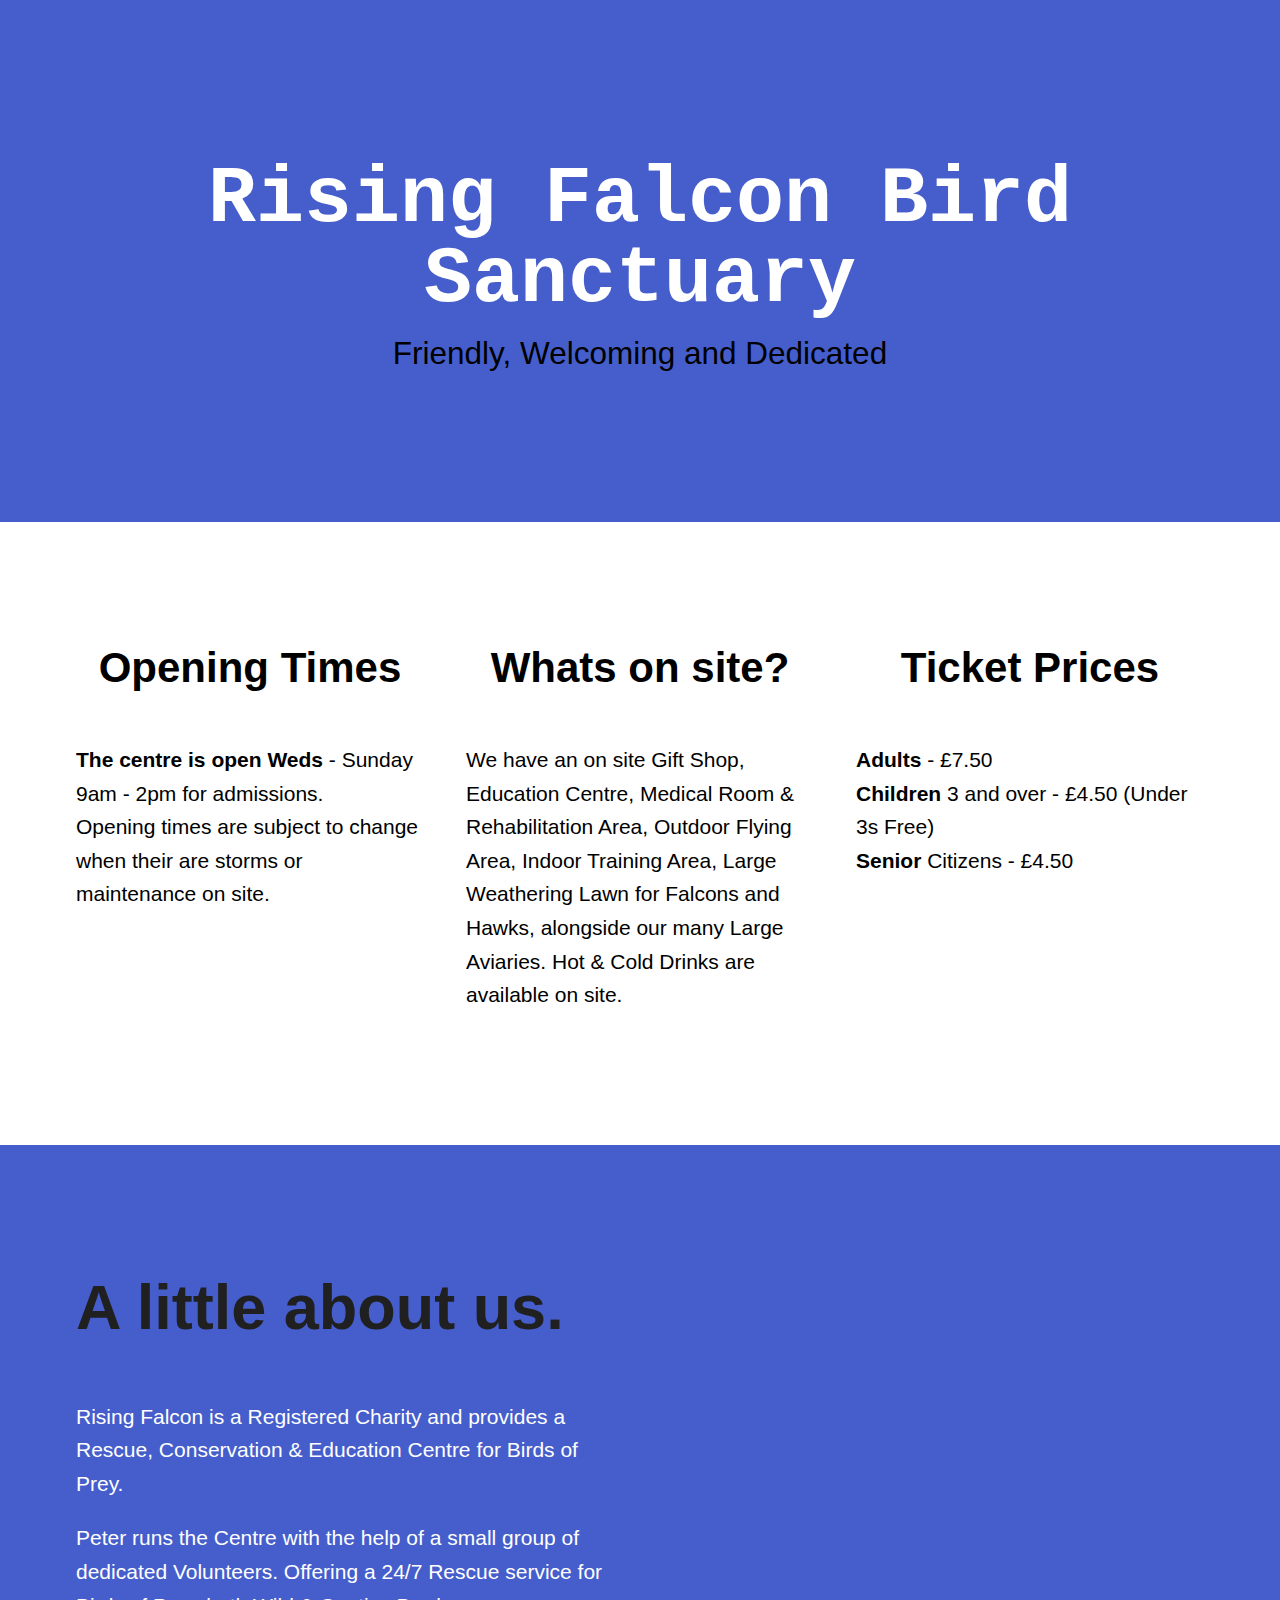
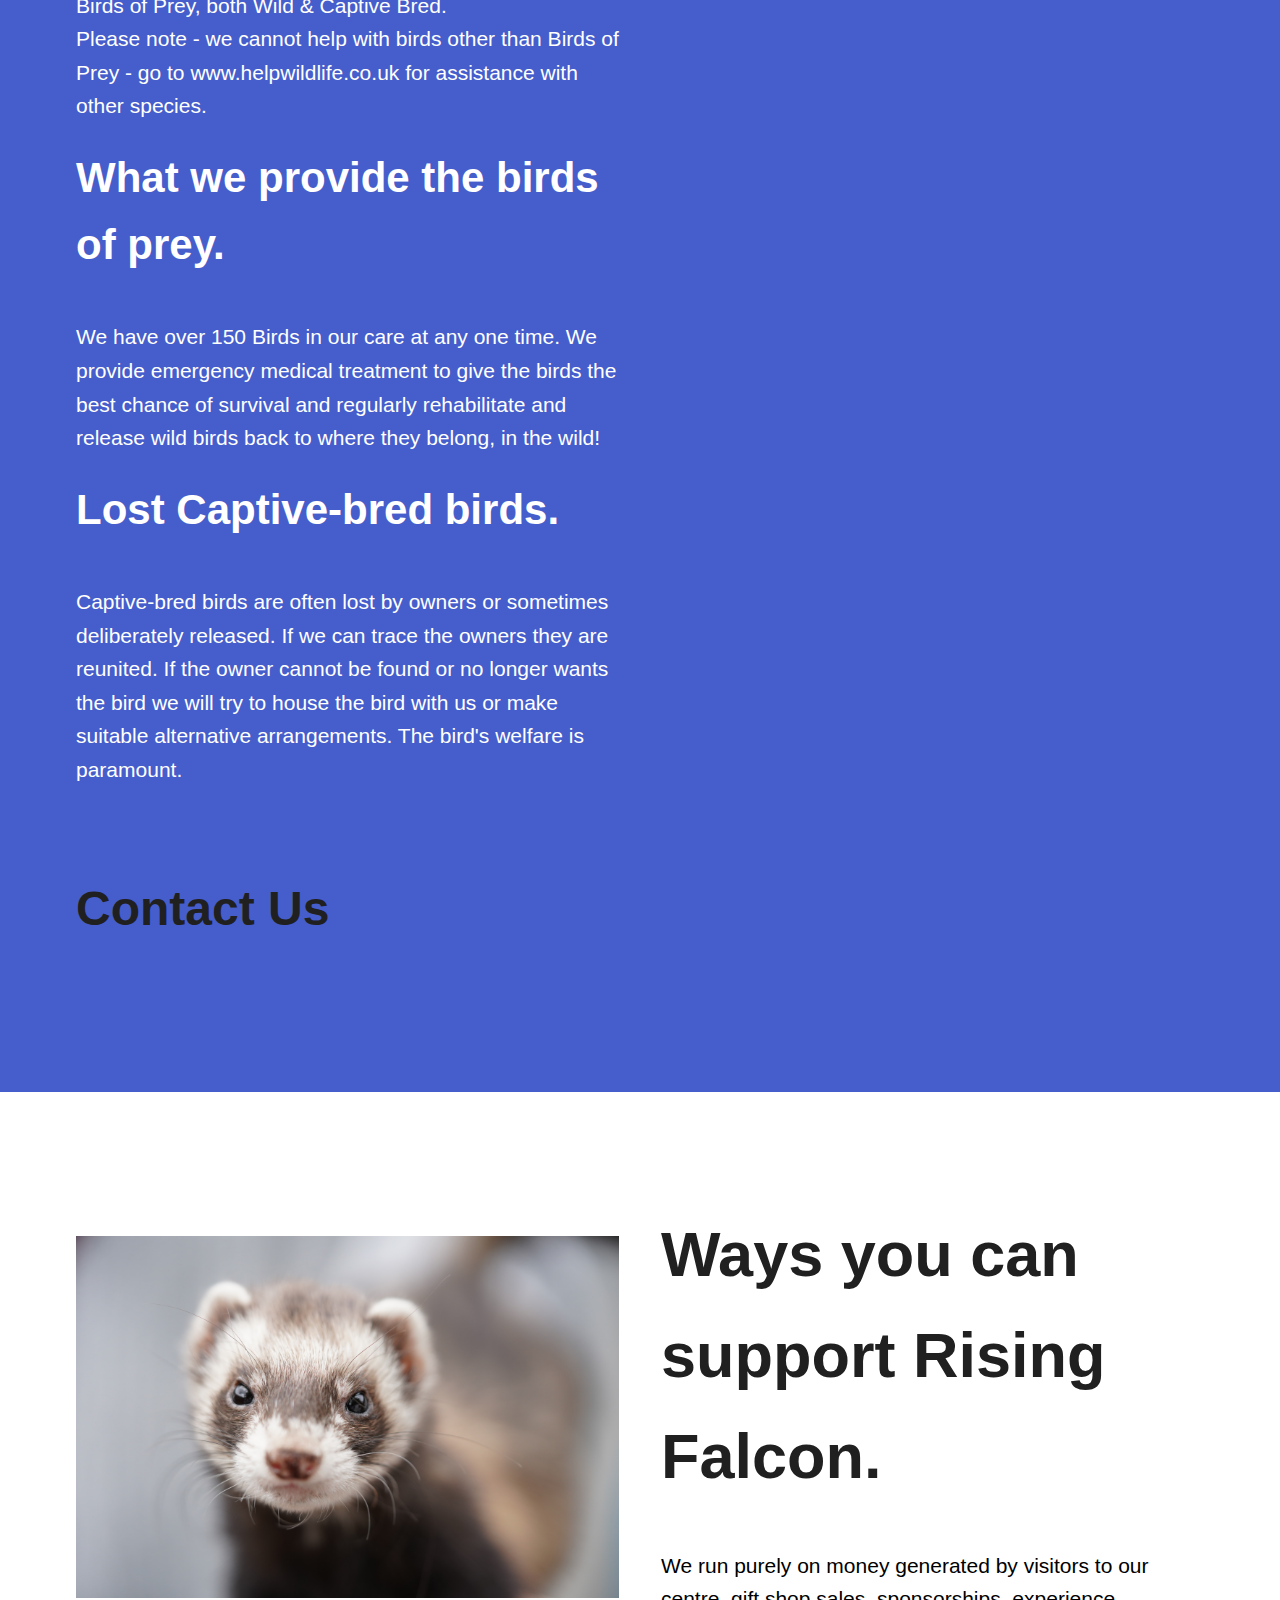
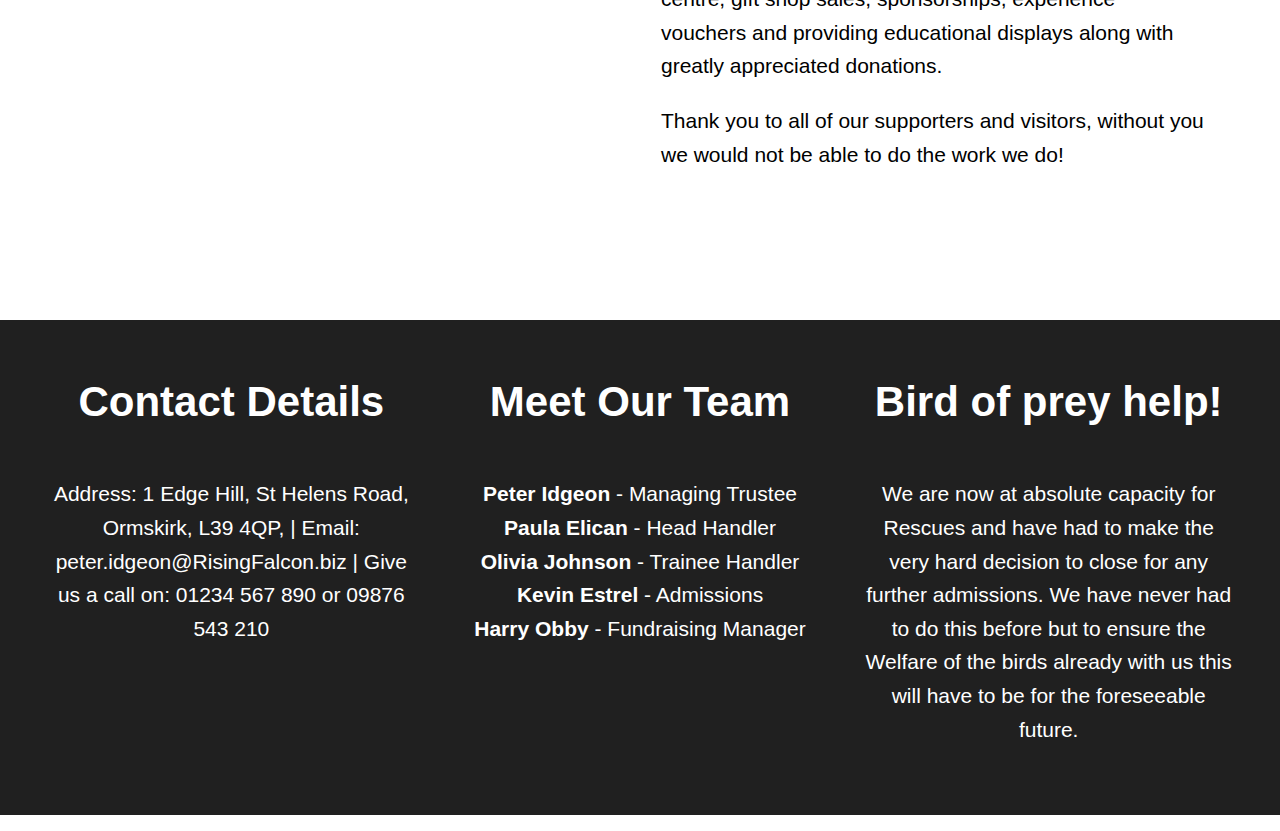
==== index.html @ fcaf2611 "First Commit" ====
<!DOCTYPE html>
<html lang="en" dir="ltr">
  <head>
    <meta charset="utf-8">
    <title>Rising Falcon Bird Sanctuary</title>
    <link rel="stylesheet" href="main.css">
  </head>
  <body>
    <header class="bg-light text-center">

      <section class="logo">
        <div class="container">
        <div class="split">
            <img src="img/logo.png" alt="">
      </div>
      </section>
      <h1>Rising Falcon Bird Sanctuary</h1>
      <p>Friendly, Welcoming and Dedicated</p>
    </header>
<!-- The section below creates two paragraphs, the divs allow for future proofing
meaning that paragrahs can be added or taken away with anmy change to the code. -->

<!-- 3 Section Container -->
    <section>
      <div class="container">
      <div class="split">
        <div>
          <h2 class="text-center">Opening Times</h2>
          <p><strong>The centre is open Weds</strong> - Sunday 9am - 2pm
            for admissions.
            <br> Opening times are subject to change when their are storms or maintenance on site.</p>


        </div>
        <div>
          <h2 class="text-center">Whats on site?</h2>
          <p>We have an on site Gift Shop, Education Centre, Medical Room & Rehabilitation Area, Outdoor Flying Area, Indoor Training Area,
            Large Weathering Lawn for Falcons and Hawks, alongside our many Large Aviaries. Hot & Cold Drinks are available on site.</p>
        </div>
        <div>
          <h2 class="text-center">Ticket Prices</h2>
          <p><strong>Adults</strong> - £7.50
          <br><strong>Children</strong> 3 and over - £4.50 (Under 3s Free)
          <br><strong>Senior</strong> Citizens - £4.50</p>
        </div>
      </div>
    </div>
    </section>
<!-- Container for Text with side image on right -->
    <section class="bg-dark">
      <div class="container">
      <div class="split">
        <div>
        <h2><a href="aboutus.html"> A little about us.</a></h2>
        <p>Rising Falcon is a Registered Charity and provides a  Rescue, Conservation & Education Centre for Birds of Prey.</p>
        <p>Peter runs the Centre with the help of a small group of dedicated Volunteers.  Offering a 24/7 Rescue service for
          Birds of Prey, both Wild & Captive Bred. <br>Please note - we cannot help with birds other than Birds of Prey -
          go to www.helpwildlife.co.uk for assistance with other species.</p>
          <h2>What we provide the birds of prey. </h2>
        <p>We have over 150 Birds in our care at any one time. We provide emergency medical treatment to give the birds
          the best chance of survival and regularly rehabilitate and release wild birds back to where they belong, in the wild!</p>
          <h2>Lost Captive-bred birds.</h2>
        <p>Captive-bred birds are often lost by owners or sometimes deliberately released.  If we can trace the owners they are reunited.
          If the owner cannot be found or no longer wants the bird we will try to house the bird with us or make suitable alternative arrangements.
          The bird's welfare is paramount.</p>
        <h2 class="supportUsHereBtn"><a href="contactus.html">Contact Us</a></h2>

      </div>
        <div class="aboutusimg">
        <img src="img/Baldrick.jpg" alt="">
      </div>
    </div>
  </div>
</section>
<!-- Container for text width side image on left -->
    <section class="bg-primary">
      <div class="container">
      <div class="split">
        <div><img src="img/Paws.jpg" alt="" class="supportimg">
        </div>
        <div>
          <h2><a href="waystosupportus.html">Ways you can support Rising Falcon.</a></h2>
          <p>We run purely on money generated by visitors to our centre, gift shop sales, sponsorships, experience vouchers and providing educational
            displays along with greatly appreciated donations.</p>
          <p>Thank you to all of our supporters and visitors, without you we would not be able to do the work we do!</p>
        </div>
      </div>
    </div>
    </section>


<!-- 3 Section Footer -->
    <section class="footer2">
      <div class="footer">
      <div class="split">
        <div>
          <h2 class="footertext">Contact Details</h2>
          <p class="footertext">Address: 1 Edge Hill, St Helens Road, Ormskirk, L39 4QP, | Email: peter.idgeon@RisingFalcon.biz | Give us a call on: 01234 567 890 or 09876 543 210</p>

        </div>
        <div>
          <h2 class="footertext">Meet Our Team</h2>
          <p class="footertext"><strong>Peter Idgeon</strong> - Managing Trustee<br>
            <strong>Paula Elican</strong> - Head Handler<br>
            <strong>Olivia Johnson</strong> - Trainee Handler<br>
            <strong>Kevin Estrel</strong> - Admissions<br>
            <strong>Harry Obby</strong> - Fundraising Manager</p>
        </div>
        <div>
          <h2 class="footertext">Bird of prey help!</h2>
          <p class="footertext">We are now at absolute capacity for Rescues and have had to make the very hard decision
            to close for any further admissions. We have never had to do this before but to ensure
            the Welfare of the birds already with us this will have to be for the foreseeable
            future.</p>
        </div>
      </div>
    </div>
    </section>
  </body>
</html>
---- main.css ----
:root {
  --clr-primary-200: #455ECB;
  --clr-primary-400: #FFF;

  --clr-neutral-100: #FFF;
  --clr-neutral-900: #455ECB;
  --clr-Text-black: #202020;

  --clr-bg-black: #202020;

  --clr-texthover: #2848DA;
  --ff-primary: 'Arial', sans-serif;
  --ff-accent: 'Andale', monospace;
}

*,
*::before,
*::after {
  box-sizing: boder-box;
}
/* Using rem over pixels will improve responsiveness */
body {
  font-family: var(--ff-primary);
  font-weight: 400;
  font-size: 1.3125rem;
  line-height: 1.6;
}

/* Sets main visual attributes for the whole website */
body,
h1,
h2,
h3,
p {
  margin: 0;
}
/* Sets the design for all headings */
h1,
h3 {
  color: var(--clr-primary-400);
  font-family: var(--ff-accent);
  font-weight: 900;
  line-height: 1;
  margin-bottom: 0.1em;
  font-size: 2em;
}
h1 {
  font-size: 5rem;
}


h2,
h3,
p {
  margin-bottom: 1em;
}


h2 {
  font-size: 2em;
  
}
/* Image Display */
img {
  display: block;
  max-width: 100%;
}

.text-center {
  text-align: center;
}

header,
section {
  padding: 4rem 0;
}

/* Mobile View */
@media (min-width: 40em) {
  header,
  section {
    padding: 7rem 0;
  }
}

.container {
  margin-inline: auto;
  width: min(90%, 70.5rem)
}

footer {
  margin-inline:auto;
}
/* Displayeds in a column format */
.split {
  display: flex;
  flex-direction: column;
}

@media (min-width: 40em) {
  .split {
    flex-direction: row;
  }

  .split > * {
    flex-basis: 100%;
  }

  .split > * + * {
    margin-left: 2em;
  }
}

.bg-light {
  background-color: var(--clr-primary-200);
  font-size: 1.5em;
}

.bg-primary {
  color: var(--clr-text-black);
  background-color: var(--clr-primary-400);
}

.bg-dark {
  color: var(--clr-neutral-100);
  background-color: var(--clr-neutral-900);
}

.bg-primary h2,
.bg-dark h2 {
  color: var(--clr-text-black);
}
/* Reduces logo size to fit mobile screen*/
.logo {
  margin: 0 auto;
  display: flex;
  width: 20%;
  padding-bottom: 3rem;
  padding-top: 0rem;
}

/* Reduces footer size to fit mobile screen*/
.footer {
  padding: 3rem;
  background-color: var(--clr-bg-black);
  color: var(--clr-primary-400);
  margin-bottom: 0;
}
.footer2 {
padding-bottom: 1rem;
padding-top: 1rem;
}

.aboutusimg {
  padding-top: 10rem;
}
.supportimg {
  padding-top: 2rem;
}

.footertext {
  text-align: center;
}
.supportUsHereBtn {
  font-size: 2rem;
  padding-top: 4rem;
}
/* Text links / Buttons */
a:link {
  color: var(--clr-Text-black);
  background-color: transparent;
  text-decoration: none;
  font-size: 1.5em;
}
a:visited {
  color: var(--clr-Text-black);
  background-color: transparent;
  text-decoration: none;
}
a:hover {
  color: var(--clr-texthover);
  background-color: transparent;
  text-decoration: underline;
}
a:active {
  color: var(--clr-Text-black);
  background-color: transparent;
  text-decoration: underline;
}





/* Form */
/* sizes and formats message box area */
.input,
.msg .area{
  width: 100%;
  padding: 2rem;
  box-sizing: border-box;
  margin-bottom: 2rem;
  border: var(--clr-primary-200) 2px solid;
  font-size: 14px;
  border-radius: 5px;
  outline: none;
  transform: all 0.5s ease;
}

.login .input{
  width: 48%;
  float: left;
  margin-right: 4%;
}

.login .input:last-child{
  margin-right: 0;
}

.msg .area{
  height: 200px;
}
/* Styles button */
.btn{
  width: 250px;
  background: var(--clr-primary-200);
  height: 50px;
  line-height: 50px;
  text-align: center;
  border-radius: 5px;
  margin: 0 auto;
  color: #fff;
  text-transform: uppercase;
  cursor: pointer;
}

.input:focus,
.msg .area:focus{
  border: 2px solid var(--clr-primary-200);
}
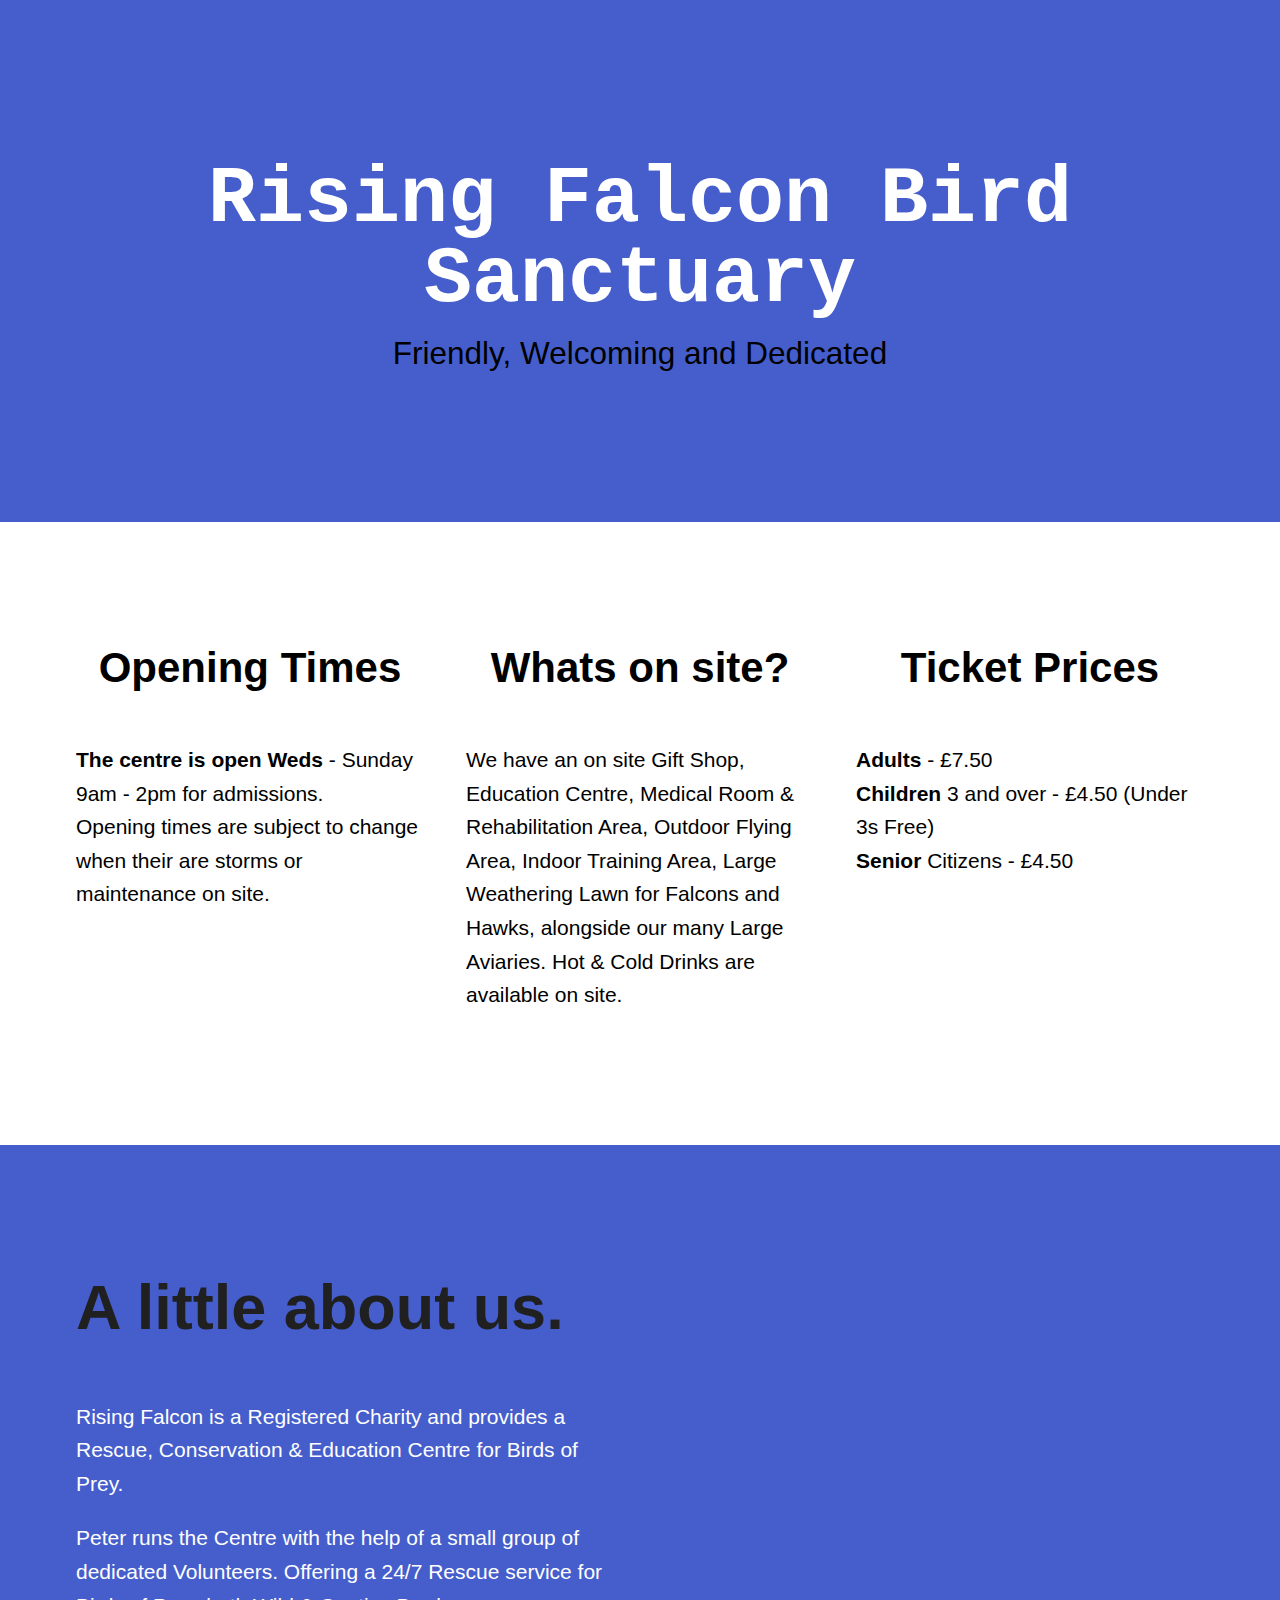
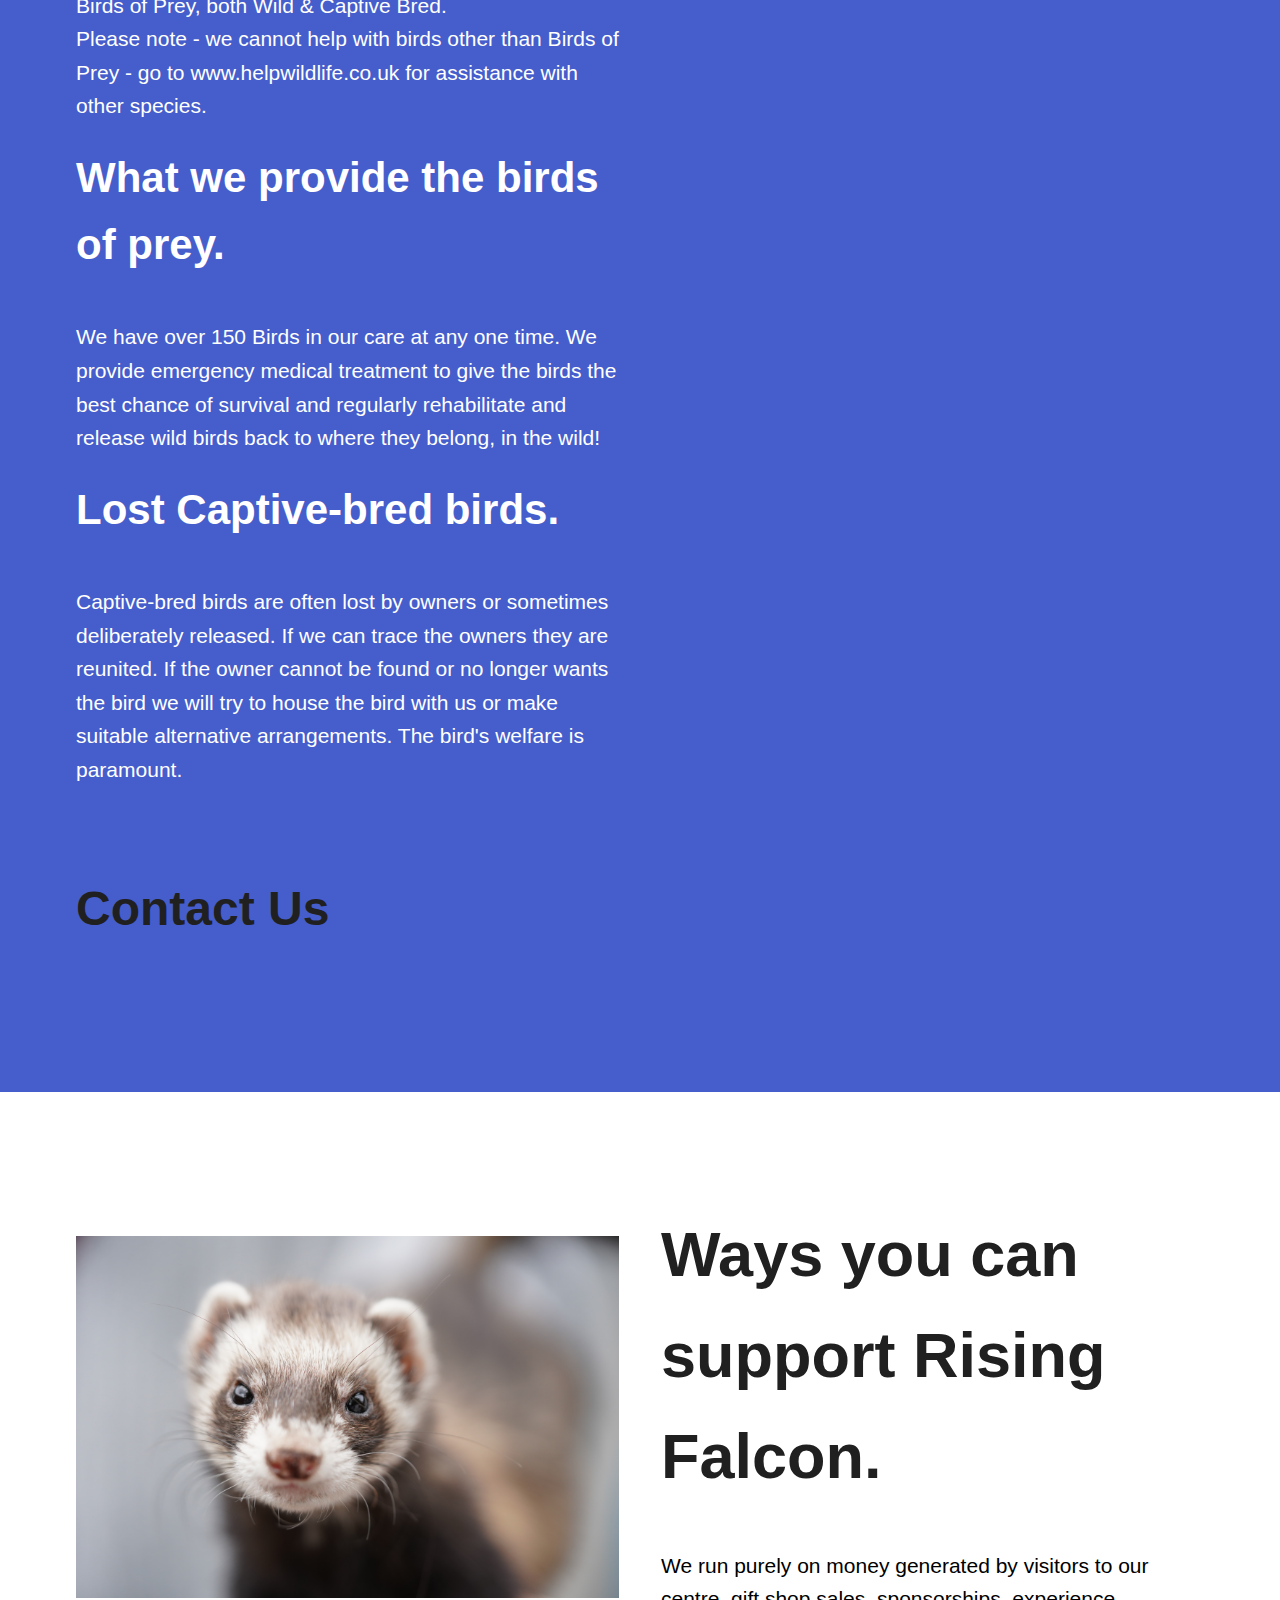
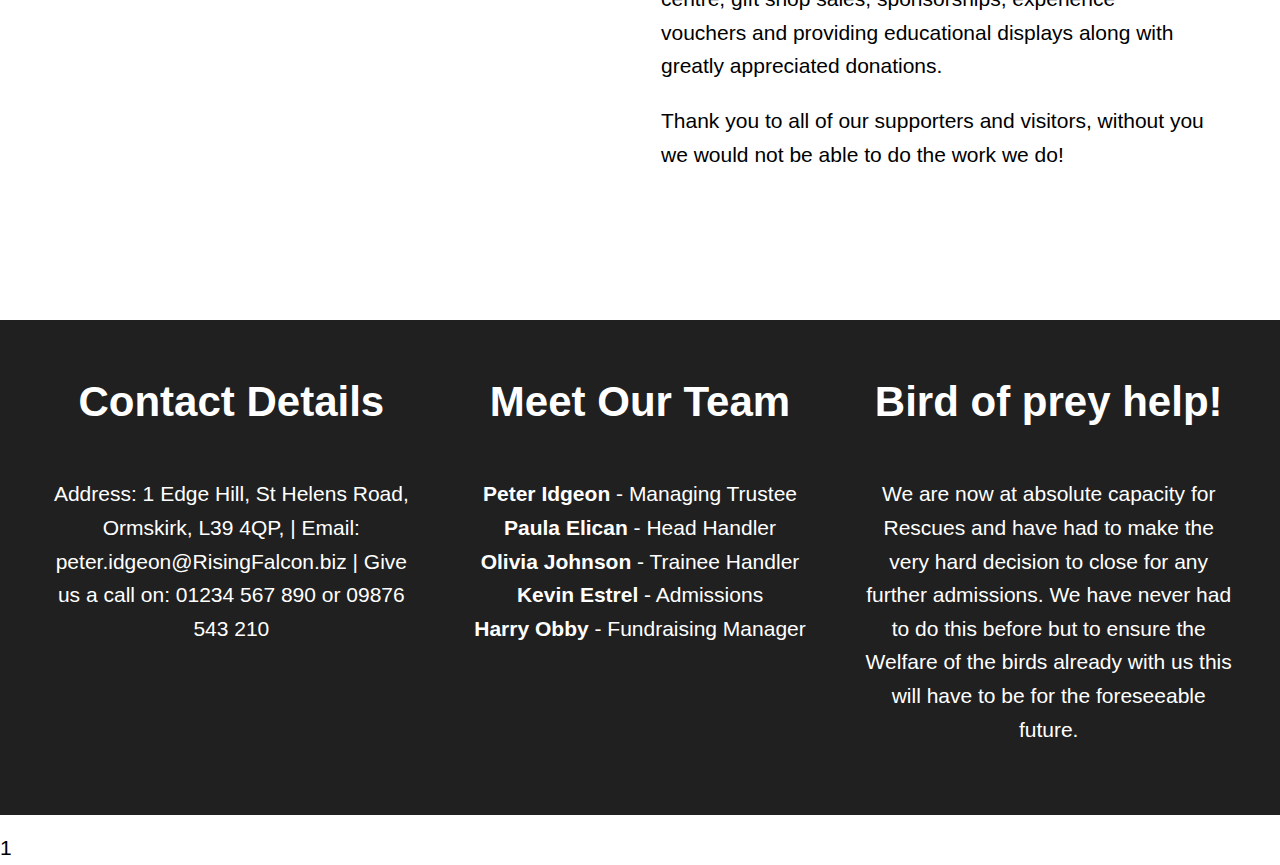
==== commit 1e8f3dc7: "commit 1" ====
--- a/index.html
+++ b/index.html
@@ -118,3 +118,4 @@
     </section>
   </body>
 </html>
+1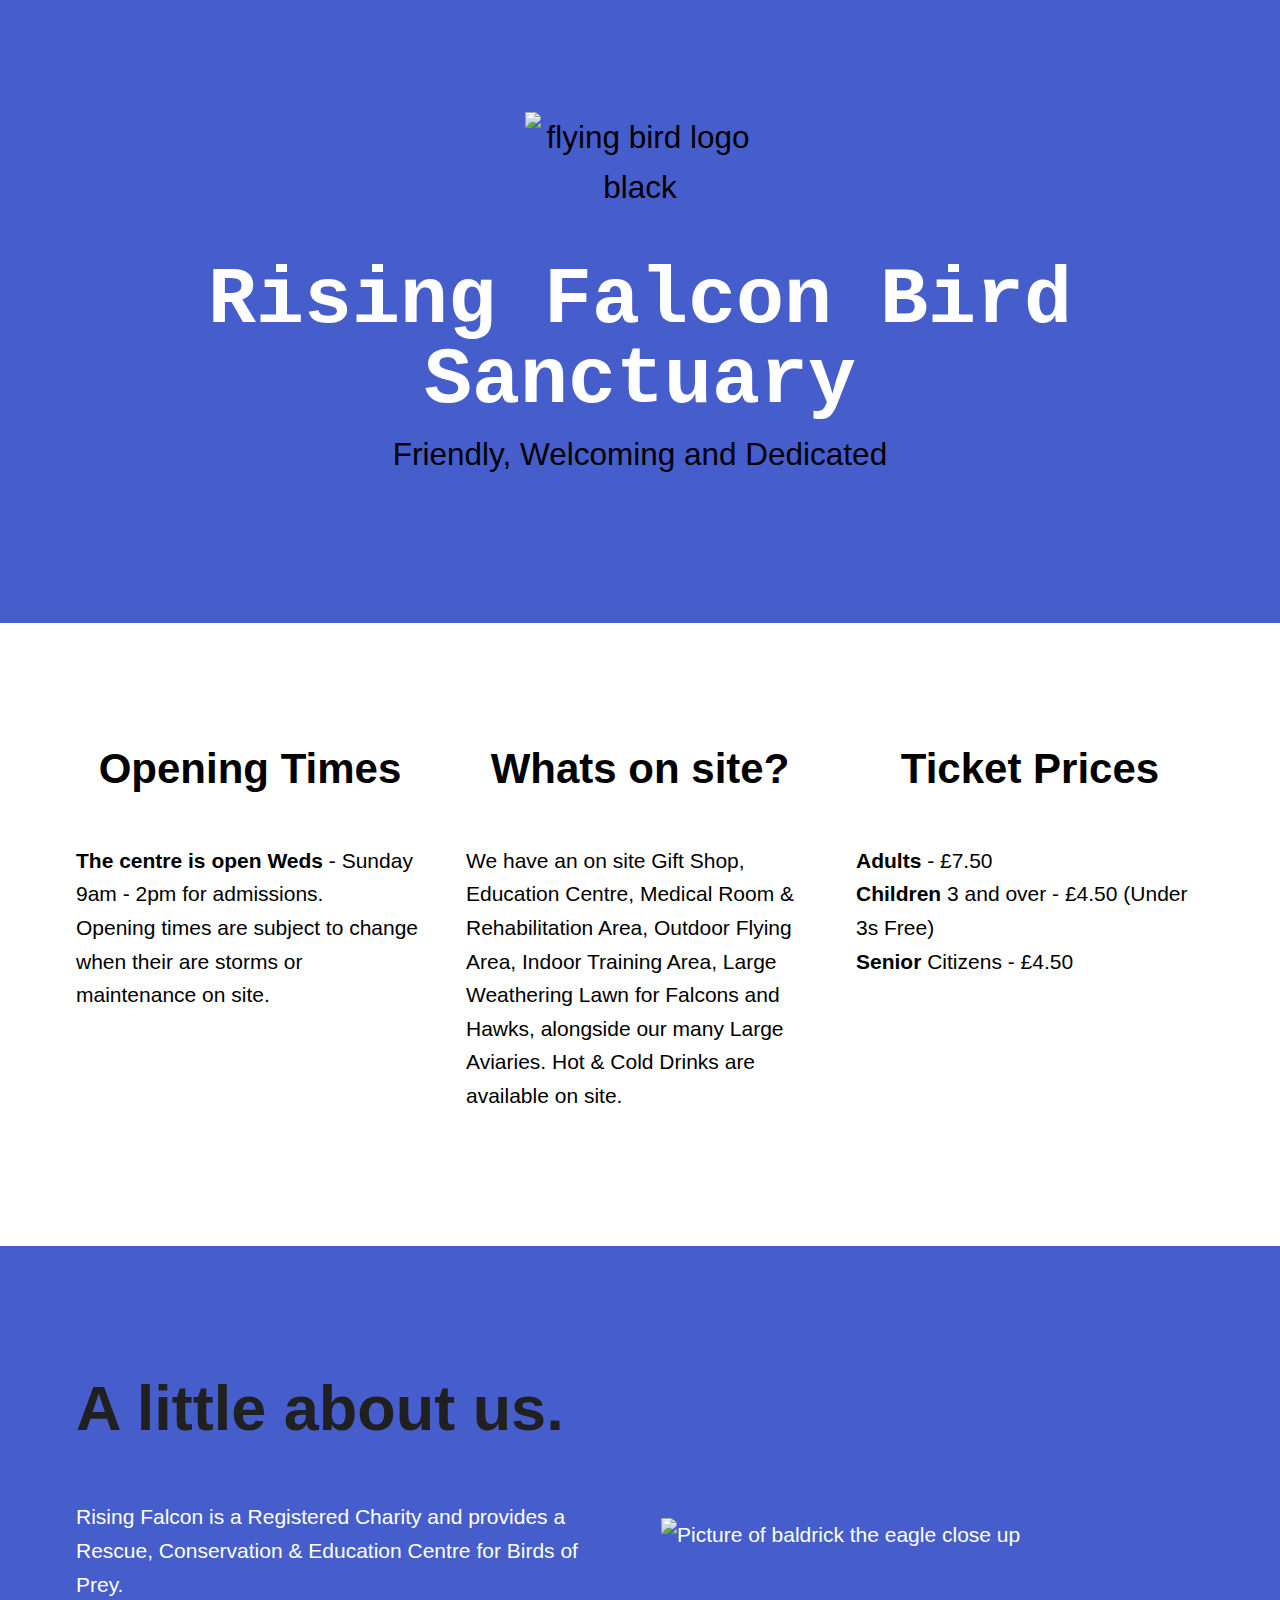
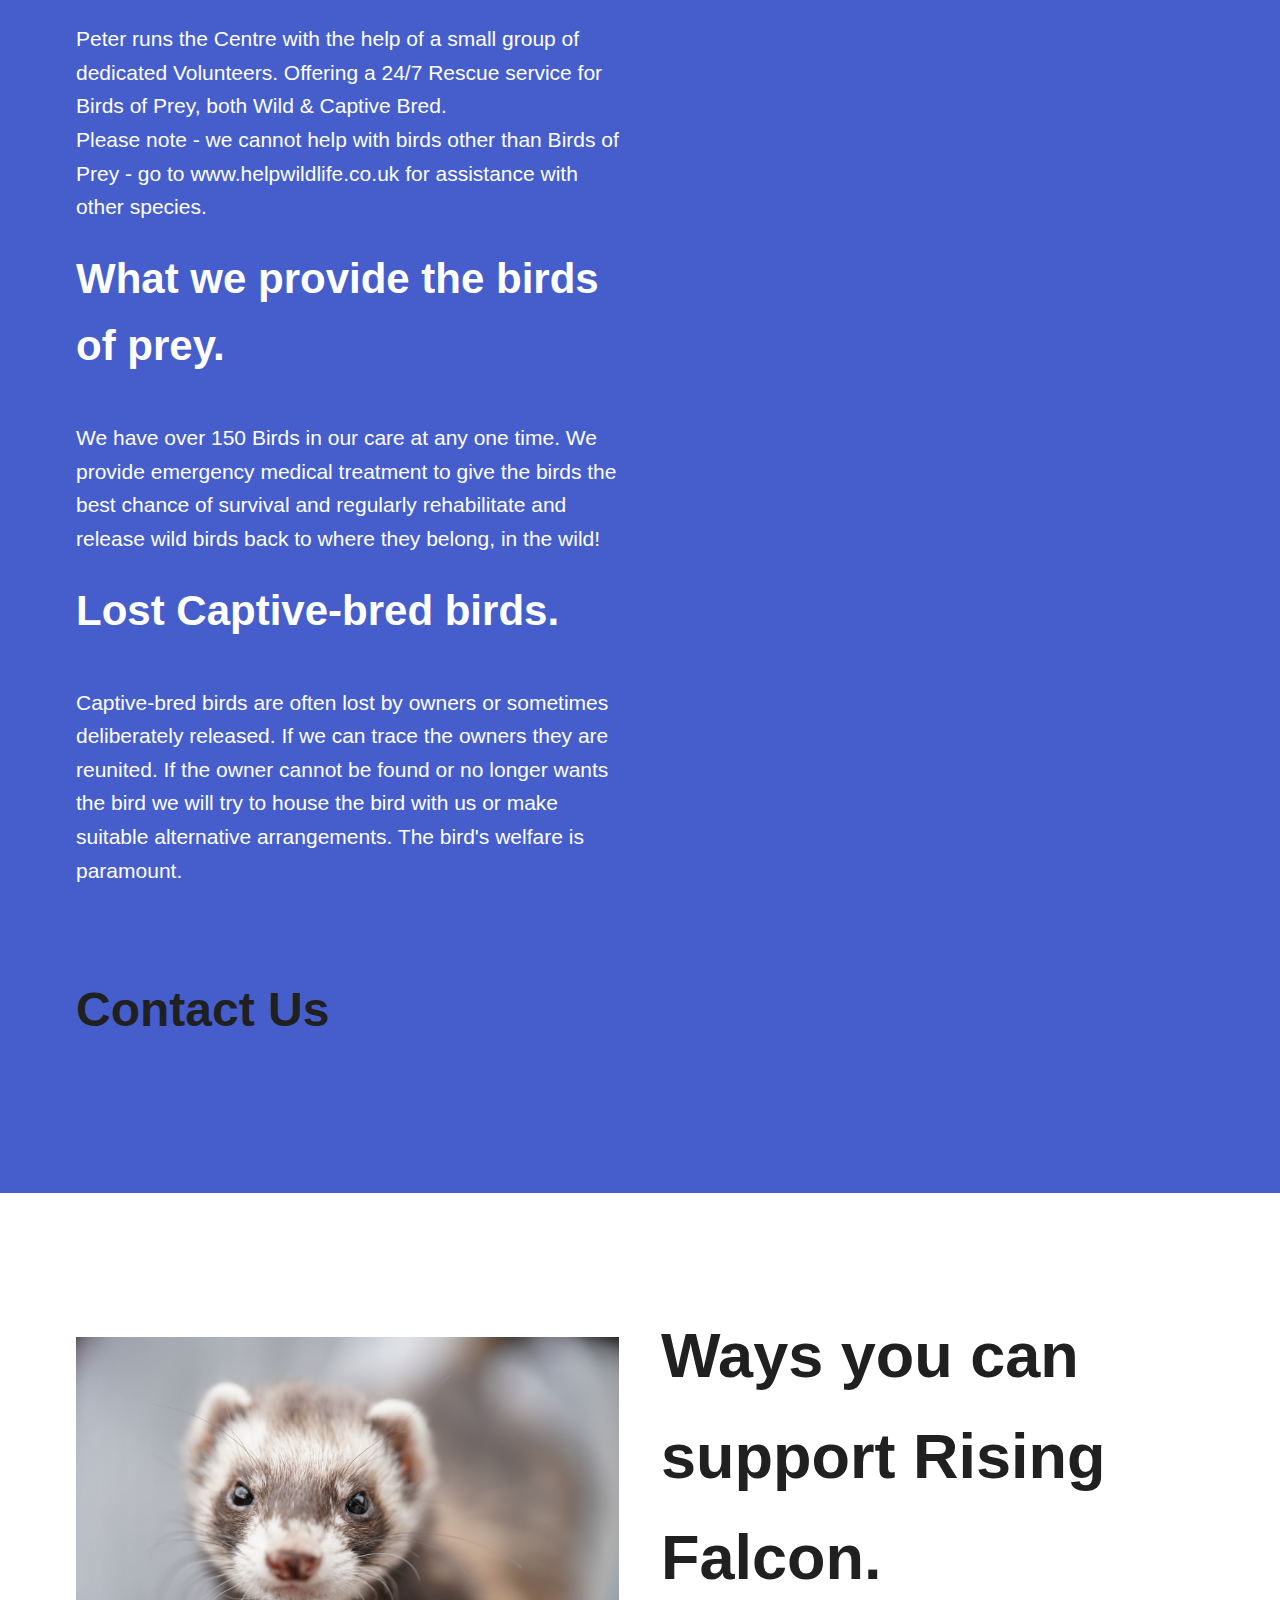
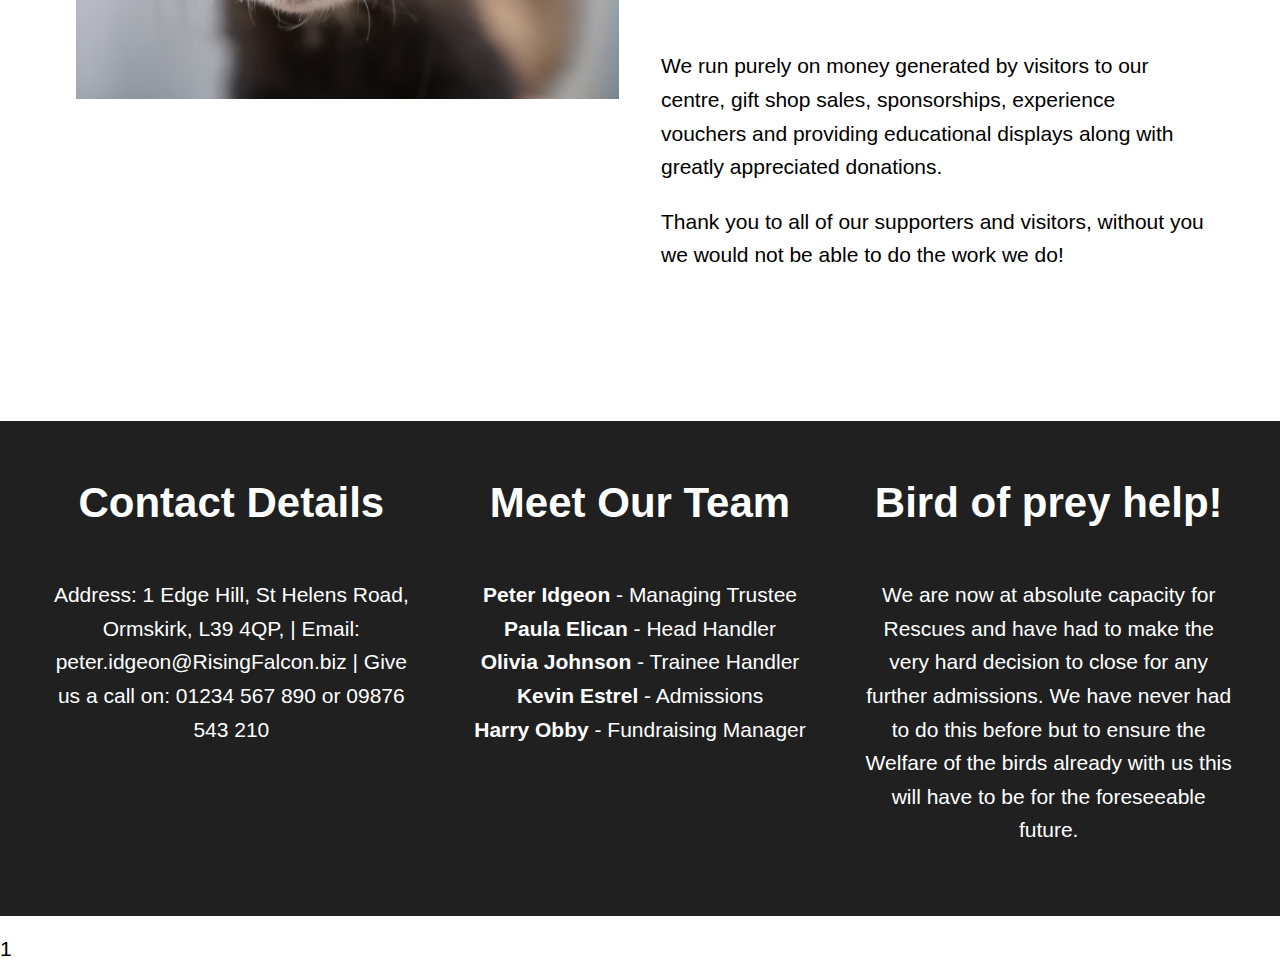
==== commit 8b97f579: "commit 2" ====
--- a/index.html
+++ b/index.html
@@ -11,7 +11,7 @@
       <section class="logo">
         <div class="container">
         <div class="split">
-            <img src="img/logo.png" alt="">
+            <img src="img/logo.png" alt="flying bird logo black">
       </div>
       </section>
       <h1>Rising Falcon Bird Sanctuary</h1>
@@ -29,8 +29,6 @@
           <p><strong>The centre is open Weds</strong> - Sunday 9am - 2pm
             for admissions.
             <br> Opening times are subject to change when their are storms or maintenance on site.</p>
-
-
         </div>
         <div>
           <h2 class="text-center">Whats on site?</h2>
@@ -67,7 +65,7 @@
 
       </div>
         <div class="aboutusimg">
-        <img src="img/Baldrick.jpg" alt="">
+        <img src="img/Baldrick.jpg" alt=" Picture of baldrick the eagle close up">
       </div>
     </div>
   </div>
@@ -76,7 +74,7 @@
     <section class="bg-primary">
       <div class="container">
       <div class="split">
-        <div><img src="img/Paws.jpg" alt="" class="supportimg">
+        <div><img src="img/Paws.jpg" alt="picture of paws close up" class="supportimg">
         </div>
         <div>
           <h2><a href="waystosupportus.html">Ways you can support Rising Falcon.</a></h2>
